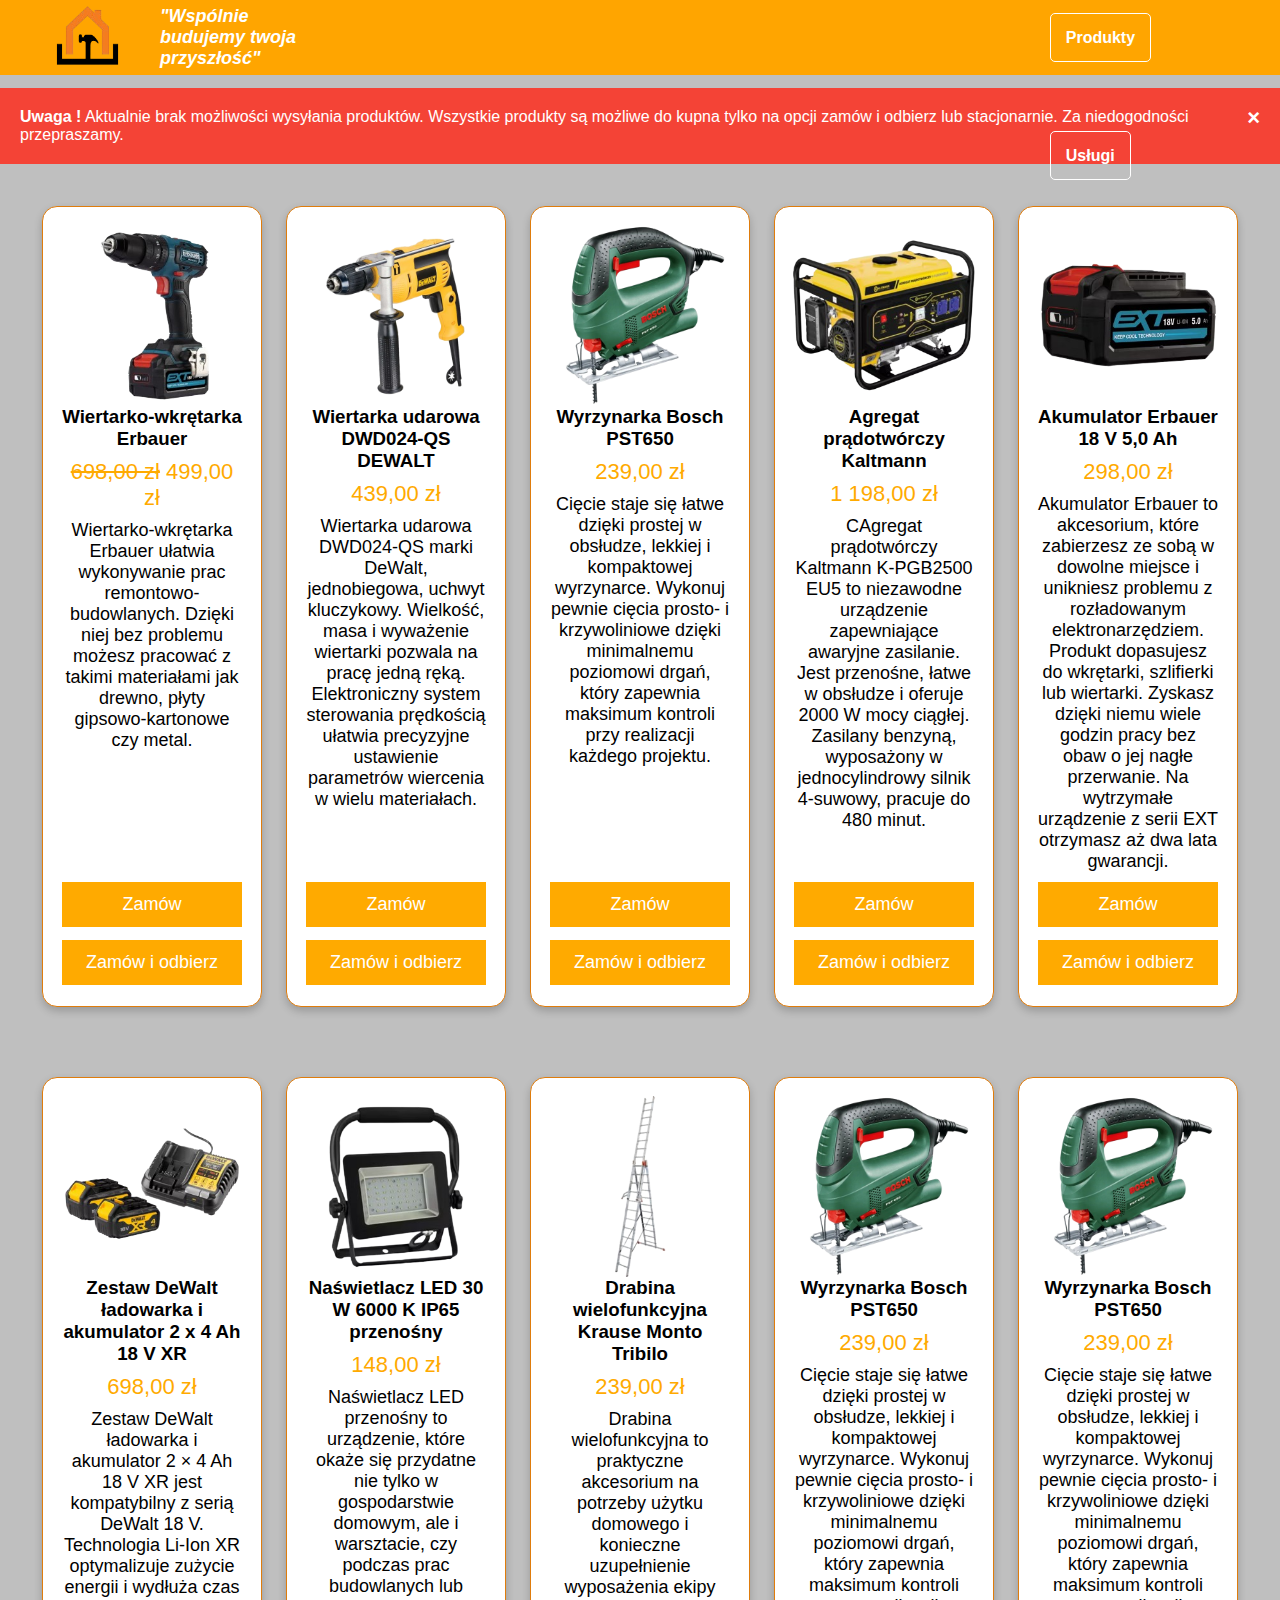
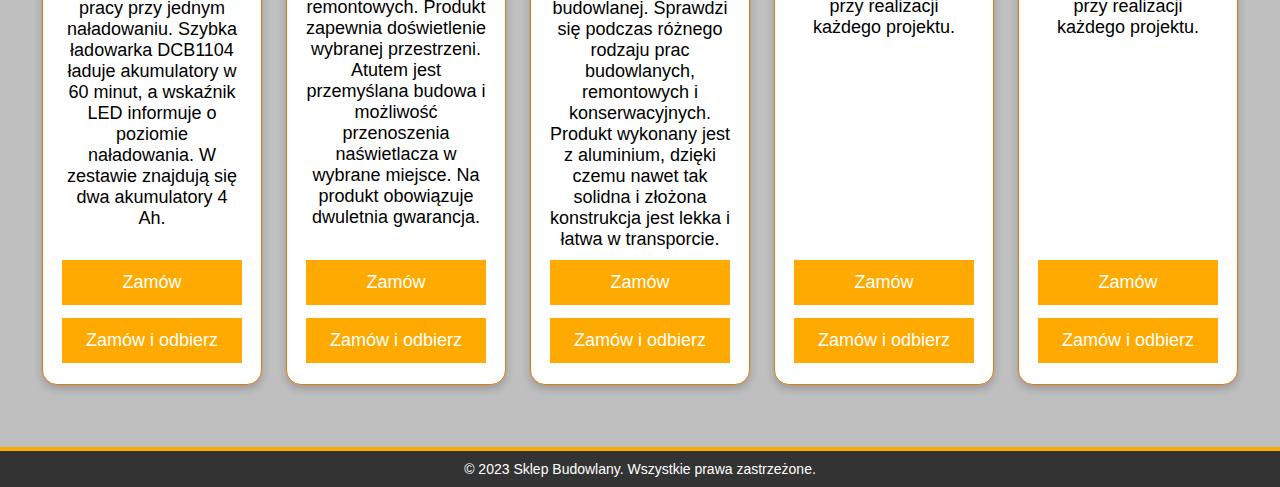
==== produkty.html @ 3dbd7768 "Add files via upload" ====
<!DOCTYPE html>
<html lang="pl">
<head>
    <meta charset="UTF-8">
    <meta name="viewport" content="width=device-width, initial-scale=1.0">
    <link rel="stylesheet" href="style.css">
    <link rel="shortcut icon" href="images/favicon.ico" type="image/x-icon">
    <title>Budol - produkty</title>
<body>
    <header>
        <nav id="bar">
            <div id="divnav">
                <div id="logo">
                    <a href="index.html"><img src="images/logo.png" alt="logo"></a>
                </div>
                <p>"Wspólnie budujemy twoja przyszłość"</p>
                <ul>
                    <li><a href="index.html">Strona Główna</a></li>
                    <li><a href="produkty.html">Produkty</a></li>
                    <li><a href="uslugi.html">Usługi</a></li>
                </ul>
        </div>
        </nav>
    </header>

    <main>
        <div id="kontener">

            <!-- Fajne alerciki, jak dzialaja ? -->
            <div id="alert">
                <span class="closebtn" onclick="this.parentElement.style.display='none';">&times;</span>
                <b>Uwaga !</b> Aktualnie brak możliwości wysyłania produktów. Wszystkie produkty są możliwe do kupna tylko na opcji zamów i odbierz lub stacjonarnie. Za niedogodności przepraszamy.
            </div> 

            <div class="produkty">
                
                <div class="produkt">
                    <img src="images/produkty/wiertarka.png" alt="Wiertarka" style="width: 100%;">
                    <h3>Wiertarko-wkrętarka Erbauer</h3>
                    <p class="cena"><s>698,00 zł</s> 499,00 zł</p>
                    <p><span style="font-size: 18px;">
                        Wiertarko-wkrętarka Erbauer ułatwia wykonywanie prac remontowo-budowlanych. 
                        Dzięki niej bez problemu możesz pracować z takimi materiałami jak drewno, płyty gipsowo-kartonowe czy metal.
                    </span></p>
                    <div class="przyciski">
                        <p><button class="zamow">Zamów</button></p>
                        <p><button class="zamowodbierz">Zamów i odbierz</button></p>
                    </div> 
                </div>

                <div class="produkt">
                    <img src="images/produkty/udarowa.png" alt="Wiertarka udarowa" style="width: 100%;">
                    <h3>Wiertarka udarowa DWD024-QS DEWALT</h3>
                    <p class="cena">439,00 zł</p>
                    <p><span style="font-size: 18px;">
                        Wiertarka udarowa DWD024-QS marki DeWalt, jednobiegowa, uchwyt kluczykowy. Wielkość, masa i wyważenie wiertarki pozwala na pracę jedną ręką. 
                        Elektroniczny system sterowania prędkością ułatwia precyzyjne ustawienie parametrów wiercenia w wielu materiałach.
                    </span></p>
                    <div class="przyciski">
                        <p><button class="zamow">Zamów</button></p>
                        <p><button class="zamowodbierz">Zamów i odbierz</button></p>
                    </div> 
                </div>

                <div class="produkt">
                    <img src="images/produkty/wyrzynarka.png" alt="Wyrzynarka" style="width: 100%;">
                    <h3>Wyrzynarka Bosch PST650</h3>
                    <p class="cena">239,00 zł</p>
                    <p><span style="font-size: 18px;">
                        Cięcie staje się łatwe dzięki prostej w obsłudze, lekkiej i kompaktowej wyrzynarce. 
                        Wykonuj pewnie cięcia prosto- i krzywoliniowe dzięki minimalnemu poziomowi drgań, który zapewnia maksimum kontroli przy realizacji każdego projektu. 
                    </span></p>
                    <div class="przyciski">
                        <p><button class="zamow">Zamów</button></p>
                        <p><button class="zamowodbierz">Zamów i odbierz</button></p>
                    </div> 
                </div>

                <div class="produkt">
                    <img src="images/produkty/agregat.png" alt="Agregat pradotworczy" style="width: 100%;">
                    <h3>Agregat prądotwórczy Kaltmann</h3>
                    <p class="cena">1 198,00 zł</p>
                    <p><span style="font-size: 18px;">
                        CAgregat prądotwórczy Kaltmann K-PGB2500 EU5 to niezawodne urządzenie zapewniające awaryjne zasilanie. 
                        Jest przenośne, łatwe w obsłudze i oferuje 2000 W mocy ciągłej. 
                        Zasilany benzyną, wyposażony w jednocylindrowy silnik 4-suwowy, pracuje do 480 minut. 
                    </span></p>
                    <div class="przyciski">
                        <p><button class="zamow">Zamów</button></p>
                        <p><button class="zamowodbierz">Zamów i odbierz</button></p>
                    </div> 
                </div>

                <div class="produkt">
                    <img src="images/produkty/akus.png" alt="Akumulator do wiertatki" style="width: 100%;">
                    <h3>Akumulator Erbauer 18 V 5,0 Ah</h3>
                    <p class="cena">298,00 zł</p>
                    <p><span style="font-size: 18px;">
                        Akumulator Erbauer to akcesorium, które zabierzesz ze sobą w dowolne miejsce i unikniesz problemu z rozładowanym elektronarzędziem. 
                        Produkt dopasujesz do wkrętarki, szlifierki lub wiertarki. 
                        Zyskasz dzięki niemu wiele godzin pracy bez obaw o jej nagłe przerwanie. 
                        Na wytrzymałe urządzenie z serii EXT otrzymasz aż dwa lata gwarancji. 
                    </span></p>
                    <div class="przyciski">
                        <p><button class="zamow">Zamów</button></p>
                        <p><button class="zamowodbierz">Zamów i odbierz</button></p>
                    </div> 
                </div>

                

            </div>

            <div class="produkty">
                
                <div class="produkt">
                    <img src="images/produkty/zestawakusladowarka.png" alt="Zestaw ladowarki i 2 akumulatorow" style="width: 100%;">
                    <h3>Zestaw DeWalt ładowarka i akumulator 2 x 4 Ah 18 V XR</h3>
                    <p class="cena">698,00 zł</p>
                    <p><span style="font-size: 18px;">
                        Zestaw DeWalt ładowarka i akumulator 2 × 4 Ah 18 V XR jest kompatybilny z serią DeWalt 18 V. 
                        Technologia Li-Ion XR optymalizuje zużycie energii i wydłuża czas pracy przy jednym naładowaniu. 
                        Szybka ładowarka DCB1104 ładuje akumulatory w 60 minut, a wskaźnik LED informuje o poziomie naładowania. 
                        W zestawie znajdują się dwa akumulatory 4 Ah. 
                    </span></p>
                    <div class="przyciski">
                        <p><button class="zamow">Zamów</button></p>
                        <p><button class="zamowodbierz">Zamów i odbierz</button></p>
                    </div> 
                </div>

                <div class="produkt">
                    <img src="images/produkty/naswietlacz.png" alt="Naswietlacz LED" style="width: 100%;">
                    <h3>Naświetlacz LED 30 W 6000 K IP65 przenośny</h3>
                    <p class="cena">148,00 zł</p>
                    <p><span style="font-size: 18px;">
                        Naświetlacz LED przenośny to urządzenie, które okaże się przydatne nie tylko w gospodarstwie domowym, ale i warsztacie, czy podczas prac budowlanych lub remontowych. 
                        Produkt zapewnia doświetlenie wybranej przestrzeni. 
                        Atutem jest przemyślana budowa i możliwość przenoszenia naświetlacza w wybrane miejsce. Na produkt obowiązuje dwuletnia gwarancja. 
                    </span></p>
                    <div class="przyciski">
                        <p><button class="zamow">Zamów</button></p>
                        <p><button class="zamowodbierz">Zamów i odbierz</button></p>
                    </div> 
                </div>

                <div class="produkt">
                    <img src="images/produkty/drabina.png" alt="Drabina wielofunkcyjna" style="width: 100%;">
                    <h3>Drabina wielofunkcyjna Krause Monto Tribilo</h3>
                    <p class="cena">239,00 zł</p>
                    <p><span style="font-size: 18px;">
                        Drabina wielofunkcyjna to praktyczne akcesorium na potrzeby użytku domowego i konieczne uzupełnienie wyposażenia ekipy budowlanej. 
                        Sprawdzi się podczas różnego rodzaju prac budowlanych, remontowych i konserwacyjnych. 
                        Produkt wykonany jest z aluminium, dzięki czemu nawet tak solidna i złożona konstrukcja jest lekka i łatwa w transporcie. 
                    </span></p>
                    <div class="przyciski">
                        <p><button class="zamow">Zamów</button></p>
                        <p><button class="zamowodbierz">Zamów i odbierz</button></p>
                    </div> 
                </div>

                <div class="produkt">
                    <img src="images/produkty/wyrzynarka.png" alt="Wyrzynarka" style="width: 100%;">
                    <h3>Wyrzynarka Bosch PST650</h3>
                    <p class="cena">239,00 zł</p>
                    <p><span style="font-size: 18px;">
                        Cięcie staje się łatwe dzięki prostej w obsłudze, lekkiej i kompaktowej wyrzynarce. 
                        Wykonuj pewnie cięcia prosto- i krzywoliniowe dzięki minimalnemu poziomowi drgań, który zapewnia maksimum kontroli przy realizacji każdego projektu. 
                    </span></p>
                    <div class="przyciski">
                        <p><button class="zamow">Zamów</button></p>
                        <p><button class="zamowodbierz">Zamów i odbierz</button></p>
                    </div> 
                </div>

                <div class="produkt">
                    <img src="images/produkty/wyrzynarka.png" alt="Wyrzynarka" style="width: 100%;">
                    <h3>Wyrzynarka Bosch PST650</h3>
                    <p class="cena">239,00 zł</p>
                    <p><span style="font-size: 18px;">
                        Cięcie staje się łatwe dzięki prostej w obsłudze, lekkiej i kompaktowej wyrzynarce. 
                        Wykonuj pewnie cięcia prosto- i krzywoliniowe dzięki minimalnemu poziomowi drgań, który zapewnia maksimum kontroli przy realizacji każdego projektu. 
                    </span></p>
                    <div class="przyciski">
                        <p><button class="zamow">Zamów</button></p>
                        <p><button class="zamowodbierz">Zamów i odbierz</button></p>
                    </div> 
                </div>

            </div>
        </div>
    </main>

    <footer>
        <p>&copy; 2023 Sklep Budowlany. Wszystkie prawa zastrzeżone.</p>
    </footer>

</body>

</html>
---- style.css ----
* {
    margin: 0;
    padding: 0;
    font-family: Arial, Helvetica, sans-serif;
}

body {
    background-color: #81808081;
}

/*Nawigacja*/

#bar {
    background-color: orange;
    padding-left: 15px;
    padding-right: 15px;
}

#divnav {
    display: flex;
    align-items: center;
    justify-content: space-between;
    height: 75px;
}

#divnav p {
    font-style: italic;
    font-weight: bold;
    color: white;
    font-size: 18px;
    padding-right: 700px;
}

#logo img {
    height: 145px;
    width: 145px;
}

#divnav li {
    list-style: none;
    display: inline-block;
    padding: 50px;
    
}

#divnav li a {
    font-weight: bold;
    color: white;
    text-decoration: none;
    border: solid white 1px;
    border-radius: 5px;
    padding: 15px;
    
    
}

#divnav li a:hover {
    background-color: #df7c0c;
    
}

/*Main*/

.przestawki {
    background: #333;
    padding: 10px 0;
    font-size: 14px;
    border-top: 4px solid #ffaa00;
    clear: both;
}

.hl {
    width: 96%;
    border: 1px solid grey;
    margin-left: 2%;
    margin-right: 2%;
}

#pasek1, #pasek2, #pasek3 {
    display: flex;
}

#infolayout {
    width: 100%;
    height: auto;
    display: flex;
    flex-direction: column;
    background-color: #d4d2d2;
    
}

#infolayout h1, #infolayout h3 {
    display: flex;
    width: auto;
    justify-content: center;
    align-items: center;
    /* border: solid #df7c0c 1px;
    border-radius: 15px; */
    font-size: 50px;
    color: #df7c0c;
    margin: 2% 0 2% 0;
}

#infolayout p {
    font-size: 20px;
    padding: 1%;
}

#info1 , #info2, #info3 {
    width: 75%;
    background-color: #d4d2d2;
}

#lokalka {
    width: 25%;
    margin: 2% 0 2% 0;
    padding-right: 1%;
}

.infolayoutIMG {
    height: 100%;
    width: 100%;
    border-radius: 15px;
}

#zaufanie {
    width: 25%;
    margin: 2% 0 2% 2%;
    padding-right: 1%;
}

#projekt {
    width: 25%;
    margin: 2% 0 2% 2%;
    padding-right: 1%;
}



#robol img {
    width: 100%;
    height: 100%;
    display: block;
    margin: 0 auto;
}

#oknalayout {
    width: 100%;
    margin-top: 35px;
}

#row {
    display: flex;
    justify-content: space-between;
}

#okno1, #okno2, #okno3 {
    display: block;
    margin: 0 auto;
    width: 30%;
    padding: 15px;
    float: inline-start;
    border: solid #df7c0c 1px;
    background-color: #d4d2d2;
}

.napis {
    text-align: center;
    color: #df7c0c;
}


#row img {
    height: 75%;
    width: 75%;
    border-radius: 15px;
    margin-top: 70px;
    margin-bottom: 15px;
    /* display: inline-block; */
    position: relative;
    justify-items: center;
    
}

/* Stopka */

footer {
    background: #333;
    color: #fff;
    text-align: center;
    padding: 10px 0;
    font-size: 14px;
    border-top: 4px solid #ffaa00;
    clear: both;
    margin-top: 35px;
}

/*Produkty*/

#alert {
    padding: 20px;
    margin-top: 1%;
    background-color: #f44336; 
    color: white;
    margin-bottom: 15px;
}

.closebtn {
    margin-left: 15px;
    color: white;
    font-weight: bold;
    float: right;
    font-size: 22px;
    line-height: 20px;
    cursor: pointer;
    transition: 0.3s;
}

.closebtn:hover{
    color: black;
}

.produkty {
    height: 50%;
    width: auto;
    display: flex;
    margin: 15px;
    padding: 15px;
}

.produkt {
    box-shadow: 0 4px 8px 0 rgba(0, 0, 0, 0.2);
    width: 100%;
    max-height: auto;
    margin: 1%;
    text-align: center;
    border: solid #df7c0c 1px;
    border-radius: 15px;
    padding: 1.5%;
    background-color: white;
    display: flex;
    flex-direction: column;
  }

  .produkt h1 {
    max-width: 100%;
  }

  .cena {
    color: #ffaa00;
    font-size: 22px;
    margin-top: 5%;
    margin-bottom: 5%;
  }

  .produkt button {
    border: solid white 1px;
    padding: 12px;
    color: white;
    background-color: #ffaa00;
    text-align: center;
    cursor: pointer;
    width: 100%;
    font-size: 18px;
    margin-top: 5%;
    margin-bottom: 1%;
  }

  .przyciski {
    margin-top: auto;
  }
  
  .produkt button:hover {
    background-color: #df7c0c;
    color: white;
  }

  #produkty2 {
    height: 50%;
    width: auto;
    display: flex;
    align-items: center;
    margin: 15px;
    padding: 15px;
}

/* Uslugi */

#infouslugi {
    display: flex;
    flex-wrap: wrap;
    flex-direction: column;
    justify-content: center;
    align-items: center;
    margin: 2% 0 2% 0;
}

#infouslugi h1 {
    color: #df7c0c;
    font-size: 35px;
    margin-bottom: 1%;
}

#infouslugi p {
    font-size: 18px;
}

#infouslugi h3 {
    display: flex;
    margin: 2% 0  0;
}

#uslugi-pre {
    display: flex;
    justify-content: center;
}

#uslugi {
    display: flex;
    justify-content: center;
    align-items: center;
}

.uslugi-okno {
    display: flex;
    margin: 1%;
    padding: 10px;
    float: inline-start;
    border: solid #df7c0c 1px;
    background-color: #d4d2d2;
    width: 15%;
    text-align: center;
    -webkit-transition: 0.3s;
    transition: 0.3s;
}

.uslugi-okno:hover {
    box-shadow: 0 8px 12px 0 rgba(0,0,0,0.2)
}

.uslugi-okno:hover {
    transform: scale(1.05);
    border-color: #ffaa00;
}

.uslugi-okno img {
    height: 50px;
    width: auto;
    margin-bottom: 10px;
}

.uslugi-okno p {
    font-size: 14px;
    margin: 5px 0;
}

.tabelaceny {
    float: left;
    width: 33.3%;
    padding: 8px;
    box-sizing: border-box;
    margin: 2% 0 2% 0;
    border-radius: 8px;
}

.ceny {
    list-style-type: none;
    border: solid #333 1px;
    margin: 0;
    padding: 0;
    -webkit-transition: 0.3s;
    transition: 0.3s;
}

.ceny:hover {
    box-shadow: 0 8px 12px 0 rgba(0,0,0,0.2)
}

.ceny .header {
    color: white;
    background-color: #333;
    font-size: 25px;
}

.ceny li {
    border-bottom: 1px solid #333;
    padding: 20px;
    text-align: center;
}

.ceny .grey {
    background-color: #d4d2d2;
    font-size: 20px;
}

.button {
    background-color: #df7c0c;
    border: none;
    color: white;
    padding: 10px 25px;
    text-align: center;
    text-decoration: none;
    font-size: 18px;
  }

.button:hover{
    transform: translateY(-3px);
    background-color: #ffaa00;
}


  /* Sekcja Hero - Do nauki */ 
#hero {
    position: relative;
    height: 100vh;
    background: url('images/robol.png') no-repeat center center/cover  ;
    display: flex;
    justify-content: center;
    align-items: center;
    text-align: center;
    color: white;
}

#hero::before {
    content: '';
    position: absolute;
    top: 0;
    left: 0;
    width: 100%;
    height: 100%;
    background: rgba(223, 124, 12, 0.6); 
    z-index: 1;
}

.hero-content {
    position: relative;
    z-index: 2;
    max-width: 800px;
    padding: 20px;
}

.hero-content h1 {
    font-size: 3rem;
    margin-bottom: 20px;
    text-shadow: 2px 2px 5px rgba(0, 0, 0, 0.7);
}

.hero-content p {
    font-size: 1.5rem;
    margin-bottom: 30px;
}

.cta-buttons .btn {
    display: inline-block;
    background-color: #ffaa00;
    color: white;
    text-decoration: none;
    padding: 15px 30px;
    border-radius: 5px;
    font-size: 1.2rem;
    margin: 0 10px;
    transition: background-color 0.3s ease;
}

.cta-buttons .btn:hover {
    background-color: #df7c0c;
}
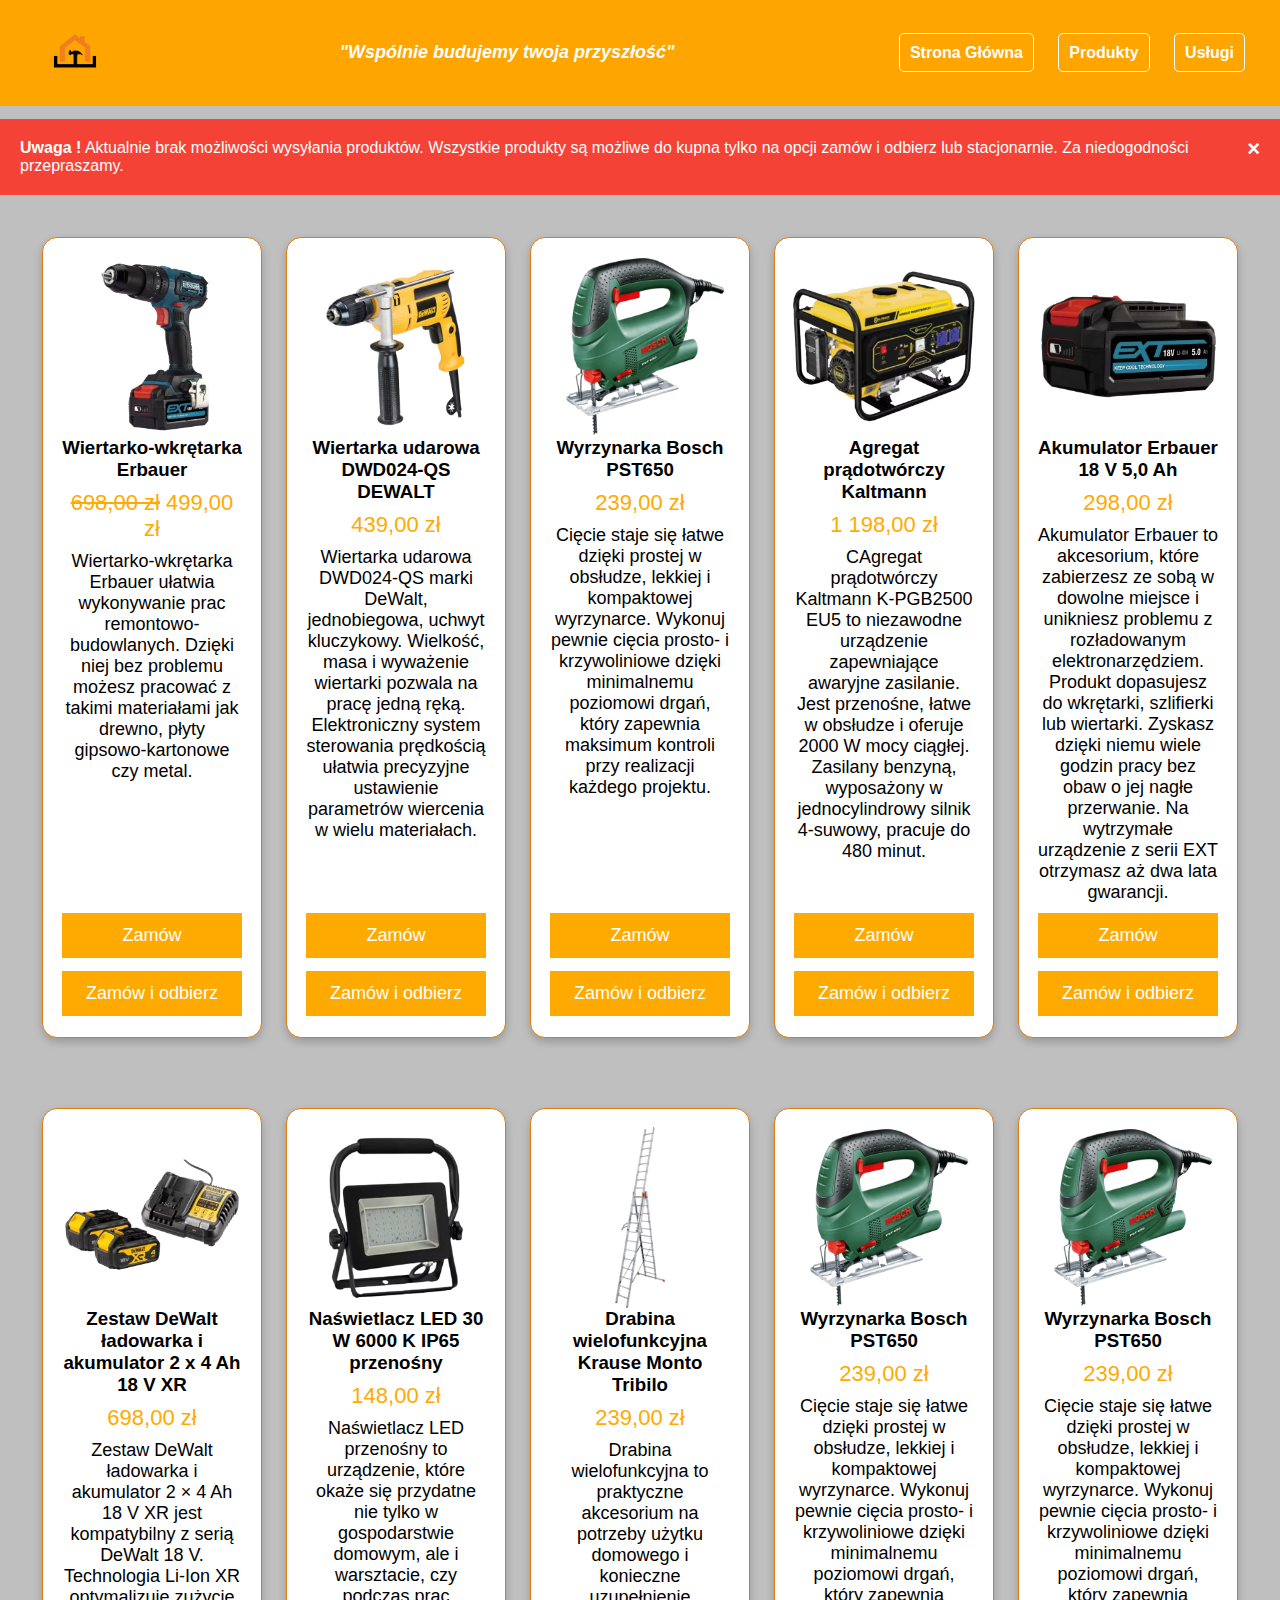
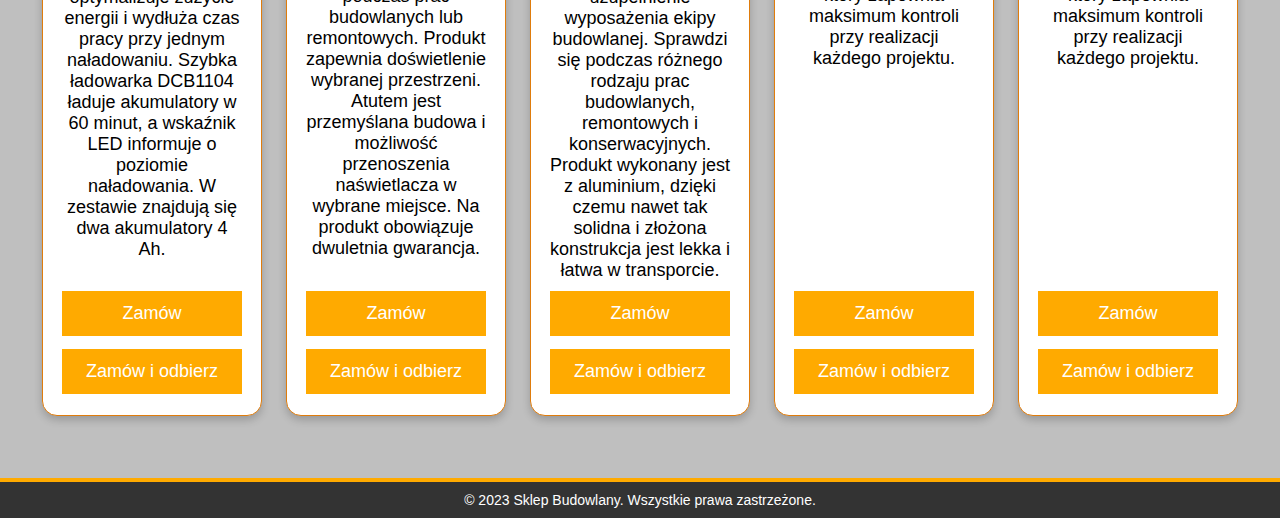
==== commit cfc9f605: "Responsiveness for small devices." ====
--- a/produkty.html
+++ b/produkty.html
@@ -6,6 +6,7 @@
     <link rel="stylesheet" href="style.css">
     <link rel="shortcut icon" href="images/favicon.ico" type="image/x-icon">
     <title>Budol - produkty</title>
+</head>
 <body>
     <header>
         <nav id="bar">
--- a/style.css
+++ b/style.css
@@ -18,9 +18,11 @@
 
 #divnav {
     display: flex;
+    flex-wrap: wrap;
     align-items: center;
     justify-content: space-between;
-    height: 75px;
+    height: auto;
+    padding: 10px;
 }
 
 #divnav p {
@@ -28,19 +30,19 @@
     font-weight: bold;
     color: white;
     font-size: 18px;
-    padding-right: 700px;
+    padding-right: 0;
+    text-align: center;
 }
 
 #logo img {
-    height: 145px;
-    width: 145px;
+    height: auto;
+    width: 100px;
 }
 
 #divnav li {
     list-style: none;
     display: inline-block;
-    padding: 50px;
-    
+    padding: 10px;
 }
 
 #divnav li a {
@@ -49,9 +51,7 @@
     text-decoration: none;
     border: solid white 1px;
     border-radius: 5px;
-    padding: 15px;
-    
-    
+    padding: 10px;
 }
 
 #divnav li a:hover {
@@ -82,33 +82,28 @@
 
 #infolayout {
     width: 100%;
-    height: auto;
-    display: flex;
+    display: flex;
+    flex-wrap: wrap;
     flex-direction: column;
     background-color: #d4d2d2;
-    
+    padding: 10px;
 }
 
 #infolayout h1, #infolayout h3 {
-    display: flex;
-    width: auto;
-    justify-content: center;
-    align-items: center;
-    /* border: solid #df7c0c 1px;
-    border-radius: 15px; */
-    font-size: 50px;
+    font-size: 24px;
     color: #df7c0c;
-    margin: 2% 0 2% 0;
+    text-align: center;
+    margin: 10px 0;
 }
 
 #infolayout p {
-    font-size: 20px;
-    padding: 1%;
-}
-
-#info1 , #info2, #info3 {
-    width: 75%;
-    background-color: #d4d2d2;
+    font-size: 16px;
+    padding: 5px;
+}
+
+.info, #lokalka, #zaufanie, #projekt {
+    width: 100%;
+    margin: 10px 0;
 }
 
 #lokalka {
@@ -118,9 +113,8 @@
 }
 
 .infolayoutIMG {
-    height: 100%;
-    width: 100%;
-    border-radius: 15px;
+    max-width: 100%;
+    height: auto;
 }
 
 #zaufanie {
@@ -151,6 +145,7 @@
 
 #row {
     display: flex;
+    flex-wrap: wrap;
     justify-content: space-between;
 }
 
@@ -264,18 +259,18 @@
     font-size: 18px;
     margin-top: 5%;
     margin-bottom: 1%;
-  }
-
-  .przyciski {
+}
+
+.przyciski {
     margin-top: auto;
-  }
-  
-  .produkt button:hover {
+}
+
+.produkt button:hover {
     background-color: #df7c0c;
     color: white;
-  }
-
-  #produkty2 {
+}
+
+#produkty2 {
     height: 50%;
     width: auto;
     display: flex;
@@ -401,7 +396,7 @@
     text-align: center;
     text-decoration: none;
     font-size: 18px;
-  }
+}
 
 .button:hover{
     transform: translateY(-3px);
@@ -466,3 +461,136 @@
     background-color: #df7c0c;
 }
 
+/* Media Queries dla responsywności */
+@media (max-width: 768px) {
+    /* Nawigacja */
+    #divnav {
+        flex-direction: column;
+        align-items: center;
+    }
+
+    #divnav p {
+        padding-right: 0;
+        text-align: center;
+    }
+
+    #divnav li {
+        padding: 10px;
+    }
+
+    #divnav li a {
+        font-size: 14px;
+        padding: 10px;
+    }
+
+    #logo img {
+        height: 100px;
+        width: 100px;
+    }
+
+    /* Main */
+    #pasek1, #pasek2, #pasek3 {
+        flex-direction: column;
+    }
+
+    #infolayout h1, #infolayout h3 {
+        font-size: 30px;
+    }
+
+    #infolayout p {
+        font-size: 16px;
+    }
+
+    .info, #lokalka, #zaufanie, #projekt {
+        width: 100%;
+        margin: 10px 0;
+    }
+
+    .infolayoutIMG {
+        max-width: 100%;
+    }
+
+    #row img {
+        height: auto;
+        width: 100%;
+        margin-top: 10px;
+    }
+
+    #okno1, #okno2, #okno3 {
+        width: 100%;
+        margin: 10px 0;
+        padding: 10px;
+    }
+
+    /* Produkty */
+    .produkty {
+        flex-direction: column;
+    }
+
+    .produkt {
+        width: 100%;
+    }
+
+    .produkt button {
+        font-size: 16px;
+    }
+
+    #produkty2 {
+        flex-direction: column;
+    }
+
+    /* Usługi */
+    #infouslugi {
+        flex-direction: column;
+    }
+
+    .uslugi-okno {
+        width: 100%;
+        margin: 10px 0;
+    }
+
+    /* Cennik */
+    .tabelaceny {
+        width: 100%;
+        margin: 10px 0;
+    }
+
+    /* Hero */
+    #hero {
+        height: auto;
+        padding: 20px;
+    }
+
+    .hero-content h1 {
+        font-size: 2rem;
+    }
+
+    .hero-content p {
+        font-size: 1rem;
+    }
+
+    .cta-buttons .btn {
+        padding: 10px 20px;
+        font-size: 1rem;
+        margin: 5px;
+    }
+}
+
+@media (max-width: 480px) {
+    #divnav li a {
+        font-size: 12px;
+        padding: 8px;
+    }
+
+    #infolayout h1, #infolayout h3 {
+        font-size: 24px;
+    }
+
+    .hero-content h1 {
+        font-size: 1.5rem;
+    }
+
+    .hero-content p {
+        font-size: 0.9rem;
+    }
+}